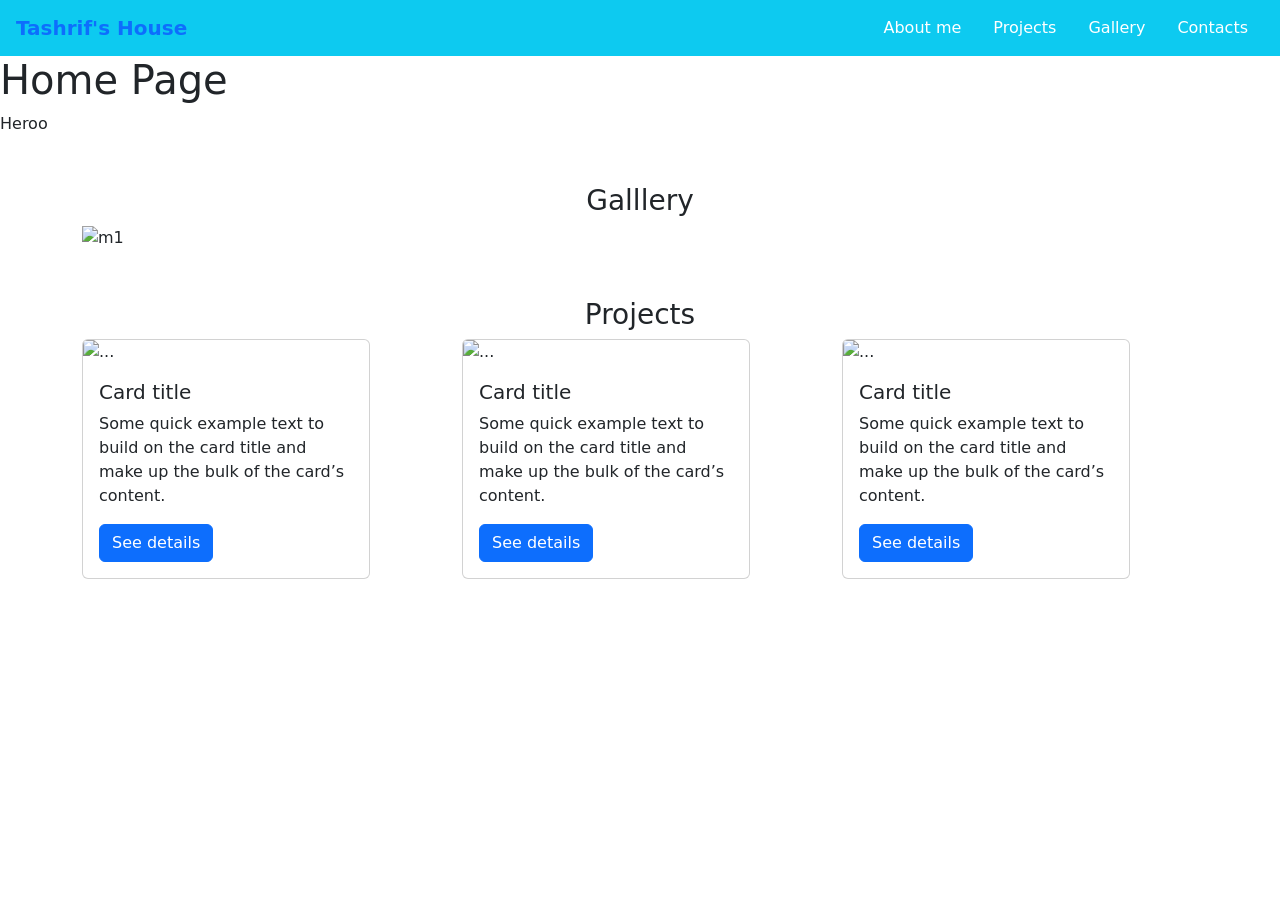
==== index.html @ c60eacaa "Add files via upload" ====
<!DOCTYPE html>
<html lang="en">

<head>
    <meta charset="UTF-8">
    <meta name="viewport" content="width=device-width, initial-scale=1.0">
    <title>Tashrif's House</title>
    <link rel="stylesheet" href="style.css">
    <link href="https://cdn.jsdelivr.net/npm/bootstrap@5.3.8/dist/css/bootstrap.min.css" rel="stylesheet"
        integrity="sha384-sRIl4kxILFvY47J16cr9ZwB07vP4J8+LH7qKQnuqkuIAvNWLzeN8tE5YBujZqJLB" crossorigin="anonymous">
    <script src="https://cdn.jsdelivr.net/npm/bootstrap@5.3.8/dist/js/bootstrap.bundle.min.js"
        integrity="sha384-FKyoEForCGlyvwx9Hj09JcYn3nv7wiPVlz7YYwJrWVcXK/BmnVDxM+D2scQbITxI"
        crossorigin="anonymous"></script>
    <link rel="stylesheet" href="https://cdnjs.cloudflare.com/ajax/libs/animate.css/4.1.1/animate.min.css"
        integrity="sha512-c42qTSw/wPZ3/5LBzD+Bw5f7bSF2oxou6wEb+I/lqeaKV5FDIfMvvRp772y4jcJLKuGUOpbJMdg/BTl50fJYAw=="
        crossorigin="anonymous" referrerpolicy="no-referrer" />

</head>

<body>
    <header>
        <nav id="navbar-example" class="navbar bg-info px-3 ">
            <a class="navbar-brand fw-bold text-primary animate__animated animate__fadeInLeft"
                href="index.html">Tashrif's
                House</a>
            <ul class="nav nav-pills">
                <li class="nav-item">
                    <a class="nav-link text-white animate__animated animate__fadeInLeft" href="about.html">About me</a>
                </li>
                <li class="nav-item">
                    <a class="nav-link text-white animate__animated animate__fadeInLeft"
                        href="projects.html">Projects</a>
                </li>
                <li class="nav-item">
                    <a class="nav-link text-white animate__animated animate__fadeInLeft" href="gallery.html">Gallery</a>
                </li>
                <li class="nav-item">
                    <a class="nav-link text-white animate__animated animate__fadeInLeft"
                        href="contacts.html">Contacts</a>
                </li>
            </ul>
        </nav>

    </header>
    <main>
        <h1>Home Page</h1>

        <div class="hero">Heroo</div>
        <div class="container">
            <div class="gallery">
                <h3 class="text-center mt-5 mb-2">Galllery</h3>
                <div id="carouselExampleCaptions" class="carousel slide">
                    <div class="carousel-indicators">
                        <button type="button" data-bs-target="#carouselExampleCaptions" data-bs-slide-to="0"
                            class="active" aria-current="true" aria-label="Slide 1"></button>
                        <button type="button" data-bs-target="#carouselExampleCaptions" data-bs-slide-to="1"
                            aria-label="Slide 2"></button>
                        <button type="button" data-bs-target="#carouselExampleCaptions" data-bs-slide-to="2"
                            aria-label="Slide 3"></button>
                        <button type="button" data-bs-target="#carouselExampleCaptions" data-bs-slide-to="3"
                            aria-label="Slide 4"></button>
                        <button type="button" data-bs-target="#carouselExampleCaptions" data-bs-slide-to="4"
                            aria-label="Slide 5"></button>
                        <button type="button" data-bs-target="#carouselExampleCaptions" data-bs-slide-to="5"
                            aria-label="Slide 6"></button>
                    </div>
                    <div class="carousel-inner">
                        <div class="carousel-item active">
                            <img src="Assets/1.png" class="d-block w-100" alt="m1">
                            <div class="carousel-caption d-none d-md-block">
                                <h5>First slide label</h5>
                                <p>Some representative placeholder content for the first slide.</p>
                            </div>
                        </div>
                        <div class="carousel-item">
                            <img src="Assets/2.png" class="d-block w-100" alt="me2">
                            <div class="carousel-caption d-none d-md-block">
                                <h5>Second slide label</h5>
                                <p>Some representative placeholder content for the second slide.</p>
                            </div>
                        </div>
                        <div class="carousel-item">
                            <img src="Assets/3.png" class="d-block w-100" alt="me3">
                            <div class="carousel-caption d-none d-md-block">
                                <h5>Third slide label</h5>
                                <p>Some representative placeholder content for the third slide.</p>
                            </div>
                        </div>
                        <div class="carousel-item">
                            <img src="Assets/4.png" class="d-block w-100" alt="me3">
                            <div class="carousel-caption d-none d-md-block">
                                <h5>Third slide label</h5>
                                <p>Some representative placeholder content for the third slide.</p>
                            </div>
                        </div>
                        <div class="carousel-item">
                            <img src="Assets/5.png" class="d-block w-100" alt="me5">
                            <div class="carousel-caption d-none d-md-block">
                                <h5>Third slide label</h5>
                                <p>Some representative placeholder content for the third slide.</p>
                            </div>
                        </div>
                        <div class="carousel-item">
                            <img src="Assets/6.png" class="d-block w-100" alt="me6">
                            <div class="carousel-caption d-none d-md-block">
                                <h5>Third slide label</h5>
                                <p>Some representative placeholder content for the third slide.</p>
                            </div>
                        </div>
                    </div>
                    <button class="carousel-control-prev" type="button" data-bs-target="#carouselExampleCaptions"
                        data-bs-slide="prev">
                        <span class="carousel-control-prev-icon" aria-hidden="true"></span>
                        <span class="visually-hidden">Previous</span>
                    </button>
                    <button class="carousel-control-next" type="button" data-bs-target="#carouselExampleCaptions"
                        data-bs-slide="next">
                        <span class="carousel-control-next-icon" aria-hidden="true"></span>
                        <span class="visually-hidden">Next</span>
                    </button>
                </div>
            </div>
            <div class="projects">
                <h3 class="text-center mt-5 mb-2">Projects</h3>
                <div class="row">
                    <div class="col">
                        <div class="card" style="width: 18rem;">
                            <img src="..." class="card-img-top" alt="...">
                            <div class="card-body">
                                <h5 class="card-title">Card title</h5>
                                <p class="card-text">Some quick example text to build on the card title and make up the bulk of the card’s
                                    content.</p>
                                <a href="#" class="btn btn-primary">See details</a>
                            </div>
                        </div>
                    </div>
                    <div class="col">
                        <div class="card" style="width: 18rem;">
                            <img src="..." class="card-img-top" alt="...">
                            <div class="card-body">
                                <h5 class="card-title">Card title</h5>
                                <p class="card-text">Some quick example text to build on the card title and make up the bulk of the card’s
                                    content.</p>
                                <a href="#" class="btn btn-primary">See details</a>
                            </div>
                        </div>
                    </div>
                    <div class="col">
                        <div class="card" style="width: 18rem;">
                            <img src="..." class="card-img-top" alt="...">
                            <div class="card-body">
                                <h5 class="card-title">Card title</h5>
                                <p class="card-text">Some quick example text to build on the card title and make up the bulk of the card’s
                                    content.</p>
                                <a href="#" class="btn btn-primary">See details</a>
                            </div>
                        </div>
                    </div>
                </div>

            </div>
        </div>
    </main>
    <footer>

    </footer>
</body>

</html>
---- style.css ----
body,
html {
    height: 100%;
    margin: 0;
    font-size: 16px;
    font-family: "Lato", sans-serif;
    font-weight: 400;
    line-height: 1.8em;
    color: #666;
    background-color: #b6f8ef;
}

.topnav {
    overflow: hidden;
    background-color: #333;
}

.topnav a {
    display: inline;
    color: #1affa3;
    text-align: center;
    padding: 14px 16px;
    text-decoration: none;
}

.topnav a:hover {
    background-color: #111;
}

.pimg1,
.pimg2,
.pimg3 {
    position: relative;
    opacity: 0.70;
    background-position: center;
    background-size: cover;
    background-repeat: no-repeat;
    background-attachment: fixed;
}

.pimg1 {
    background-image: url('image1.jpg');
    min-height: 100%;
}

.pimg2 {
    background-image: url('image2.jpg');
    min-height: 400px;
}

.pimg3 {
    background-image: url('image3.jpg');
    min-height: 400px;
}

.section {
    text-align: center;
    padding: 50px 80px;
}

.section-light {
    background-color: #f4f4f4;
    color: #666;
}

.section-dark {
    background-color: #282e34;
    color: #ddd;
}

.ptext {
    position: absolute;
    top: 50%;
    width: 100%;
    text-align: center;
    color: #000;
    font-size: 27px;
    letter-spacing: 8px;
    text-transform: uppercase;
}

.ptext .border {
    background-color: #111;
    color: #fff;
    padding: 20px;
}

.ptext .border.trans {
    background-color: transparent;
}

@media(max-width:568px) {

    .pimg1,
    .pimg2,
    .pimg3 {
        background-attachment: scroll;
    }
}
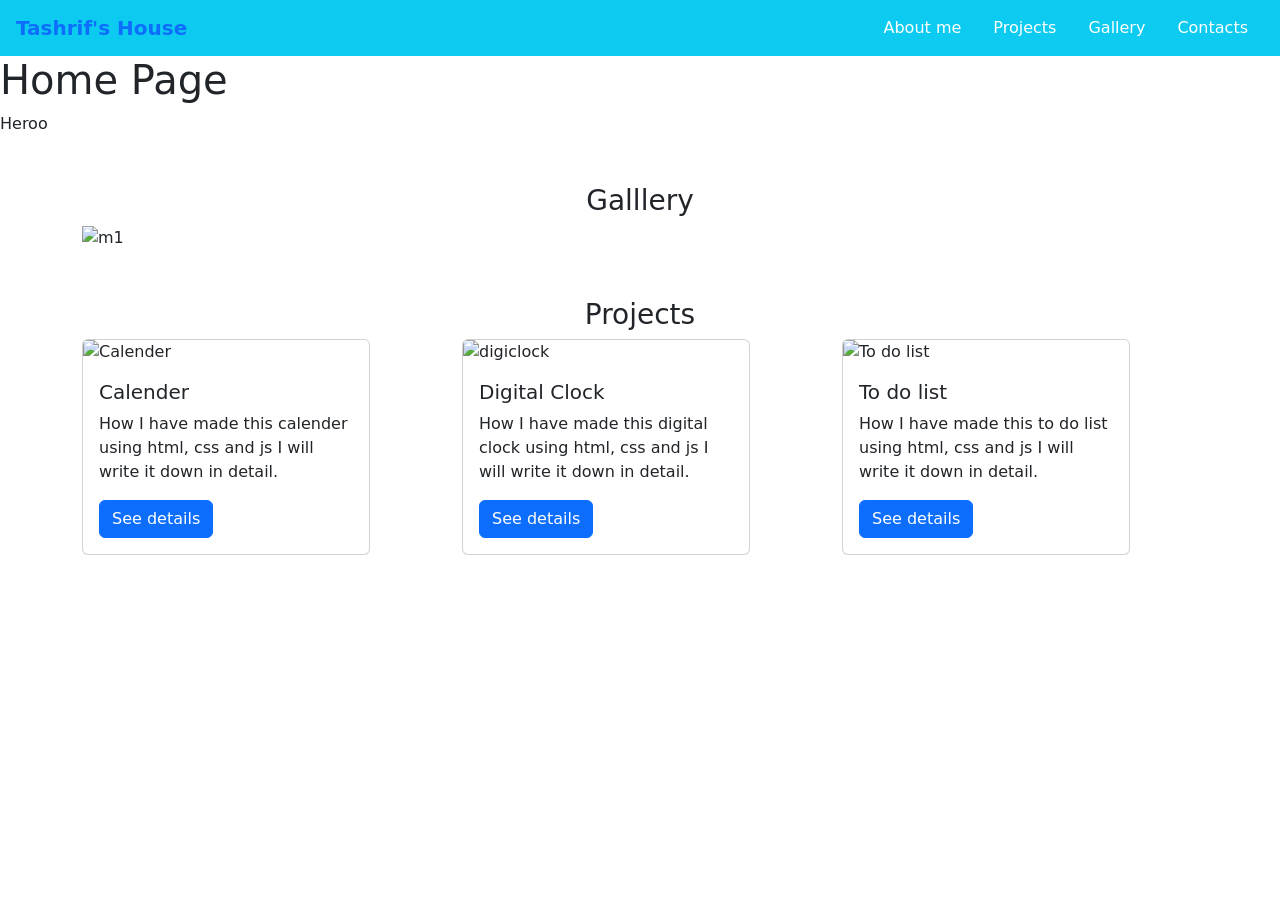
==== commit dcd3a924: "Add files via upload" ====
--- a/index.html
+++ b/index.html
@@ -125,33 +125,30 @@
                 <div class="row">
                     <div class="col">
                         <div class="card" style="width: 18rem;">
-                            <img src="..." class="card-img-top" alt="...">
+                            <img src="Assets/Calender.png" class="card-img-top" alt="Calender">
                             <div class="card-body">
-                                <h5 class="card-title">Card title</h5>
-                                <p class="card-text">Some quick example text to build on the card title and make up the bulk of the card’s
-                                    content.</p>
+                                <h5 class="card-title">Calender</h5>
+                                <p class="card-text">How I have made this calender using html, css and js I will write it down in detail.</p>
                                 <a href="#" class="btn btn-primary">See details</a>
                             </div>
                         </div>
                     </div>
                     <div class="col">
                         <div class="card" style="width: 18rem;">
-                            <img src="..." class="card-img-top" alt="...">
+                            <img src="Assets/DIGICLOCK.png" class="card-img-top" alt="digiclock">
                             <div class="card-body">
-                                <h5 class="card-title">Card title</h5>
-                                <p class="card-text">Some quick example text to build on the card title and make up the bulk of the card’s
-                                    content.</p>
+                                <h5 class="card-title">Digital Clock</h5>
+                                <p class="card-text">How I have made this digital clock using html, css and js I will write it down in detail.</p>
                                 <a href="#" class="btn btn-primary">See details</a>
                             </div>
                         </div>
                     </div>
                     <div class="col">
                         <div class="card" style="width: 18rem;">
-                            <img src="..." class="card-img-top" alt="...">
+                            <img src="Assets/To do list.png" class="card-img-top" alt="To do list">
                             <div class="card-body">
-                                <h5 class="card-title">Card title</h5>
-                                <p class="card-text">Some quick example text to build on the card title and make up the bulk of the card’s
-                                    content.</p>
+                                <h5 class="card-title">To do list</h5>
+                                <p class="card-text">How I have made this to do list using html, css and js I will write it down in detail.</p>
                                 <a href="#" class="btn btn-primary">See details</a>
                             </div>
                         </div>
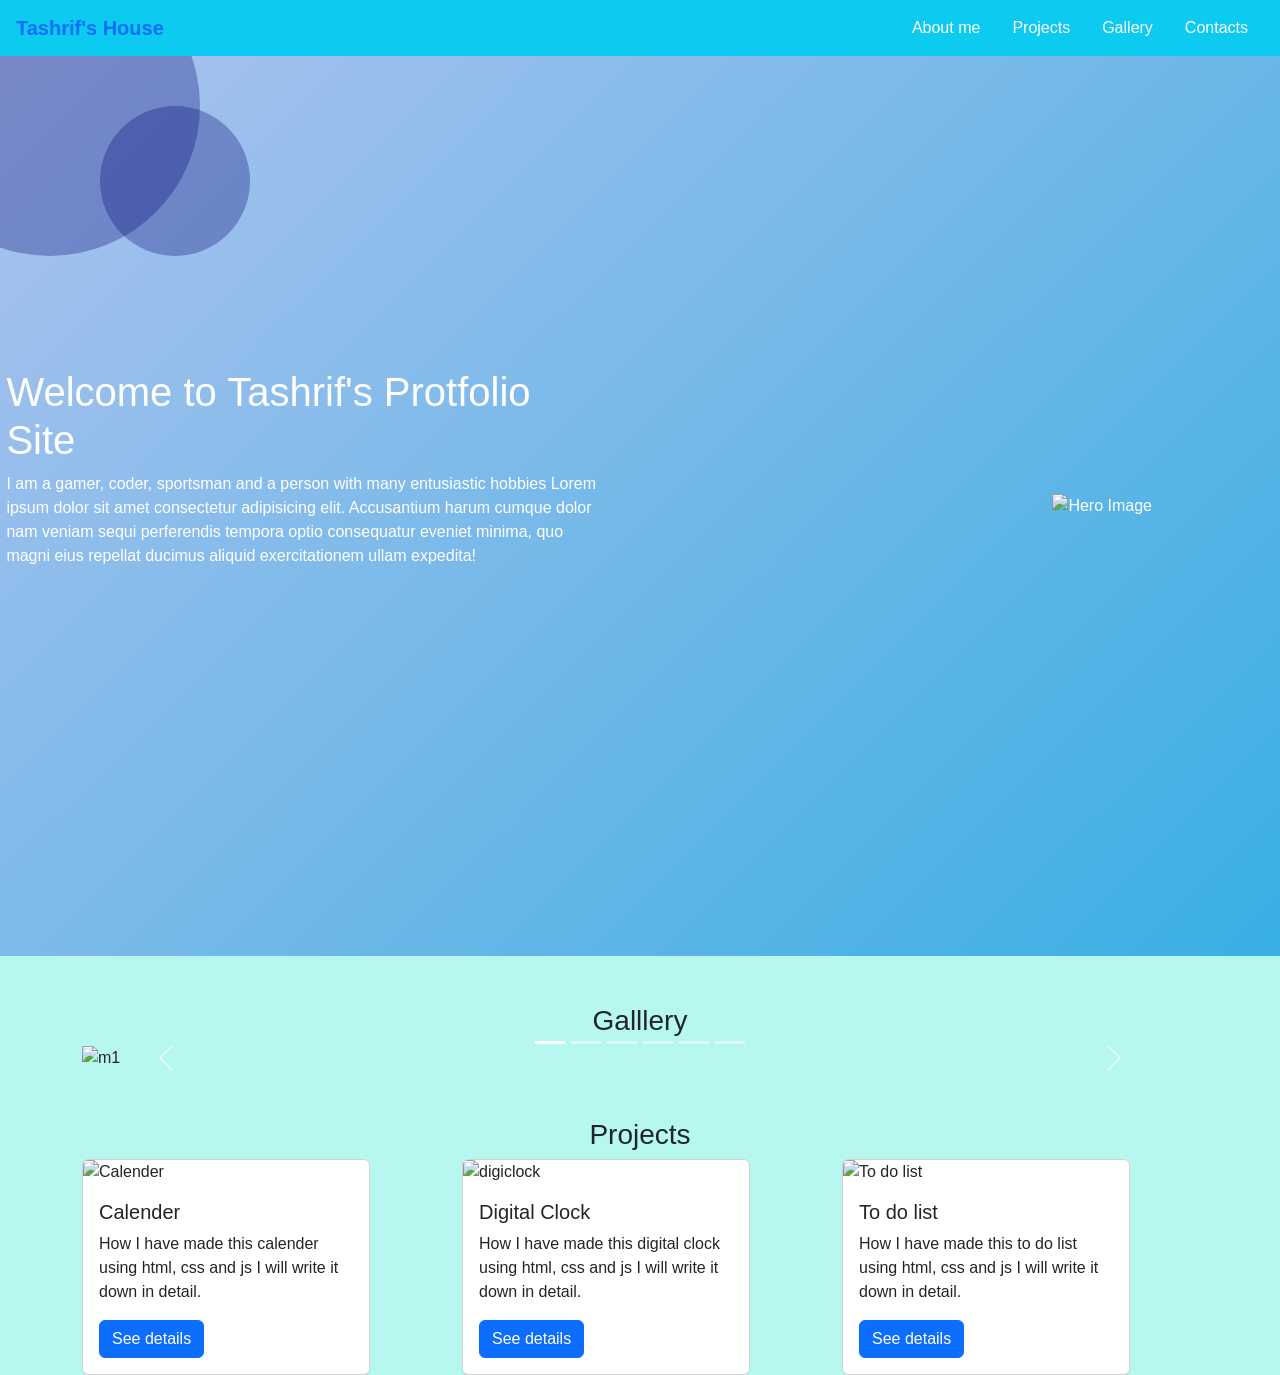
==== commit 3bb094b3: "Add files via upload" ====
--- a/index.html
+++ b/index.html
@@ -43,11 +43,18 @@
 
     </header>
     <main>
-        <h1>Home Page</h1>
-
-        <div class="hero">Heroo</div>
+        <section class="hero">
+            <div class="hero-content">
+                <h1>Welcome to Tashrif's Protfolio Site</h1>
+                <p>I am a gamer, coder, sportsman and a person with many entusiastic hobbies Lorem ipsum dolor sit amet consectetur adipisicing elit. Accusantium harum cumque dolor nam veniam sequi perferendis tempora optio consequatur eveniet minima, quo magni eius repellat ducimus aliquid exercitationem ullam expedita!</p>
+                <a href="#slider" class="cta-button">Get Started</a>
+            </div>
+            <img src="Assets/ok.png" alt="Hero Image" class="hero-image">
+            <div class="circle circle-1"></div>
+            <div class="circle circle-2"></div>
+        </section>
         <div class="container">
-            <div class="gallery">
+            <section class="gallery">
                 <h3 class="text-center mt-5 mb-2">Galllery</h3>
                 <div id="carouselExampleCaptions" class="carousel slide">
                     <div class="carousel-indicators">
@@ -119,8 +126,8 @@
                         <span class="visually-hidden">Next</span>
                     </button>
                 </div>
-            </div>
-            <div class="projects">
+            </section>
+            <section class="projects">
                 <h3 class="text-center mt-5 mb-2">Projects</h3>
                 <div class="row">
                     <div class="col">
@@ -128,17 +135,19 @@
                             <img src="Assets/Calender.png" class="card-img-top" alt="Calender">
                             <div class="card-body">
                                 <h5 class="card-title">Calender</h5>
-                                <p class="card-text">How I have made this calender using html, css and js I will write it down in detail.</p>
+                                <p class="card-text">How I have made this calender using html, css and js I will write
+                                    it down in detail.</p>
                                 <a href="#" class="btn btn-primary">See details</a>
                             </div>
                         </div>
                     </div>
                     <div class="col">
                         <div class="card" style="width: 18rem;">
-                            <img src="Assets/DIGICLOCK.png" class="card-img-top" alt="digiclock">
+                            <img src="Assets/ChatGPT Image Judigitalclock1.png" class="card-img-top" alt="digiclock">
                             <div class="card-body">
                                 <h5 class="card-title">Digital Clock</h5>
-                                <p class="card-text">How I have made this digital clock using html, css and js I will write it down in detail.</p>
+                                <p class="card-text">How I have made this digital clock using html, css and js I will
+                                    write it down in detail.</p>
                                 <a href="#" class="btn btn-primary">See details</a>
                             </div>
                         </div>
@@ -148,14 +157,15 @@
                             <img src="Assets/To do list.png" class="card-img-top" alt="To do list">
                             <div class="card-body">
                                 <h5 class="card-title">To do list</h5>
-                                <p class="card-text">How I have made this to do list using html, css and js I will write it down in detail.</p>
+                                <p class="card-text">How I have made this to do list using html, css and js I will write
+                                    it down in detail.</p>
                                 <a href="#" class="btn btn-primary">See details</a>
                             </div>
                         </div>
                     </div>
                 </div>
 
-            </div>
+            </section>
         </div>
     </main>
     <footer>
--- a/style.css
+++ b/style.css
@@ -1,3 +1,4 @@
+
 body,
 html {
     height: 100%;
@@ -96,4 +97,204 @@
     .pimg3 {
         background-attachment: scroll;
     }
+}
+
+* {
+    margin: 0;
+    padding: 0;
+    box-sizing: border-box;
+    font-family: sans-serif;
+}
+
+body {
+    background: white;
+}
+
+.hero {
+    min-height: 100vh;
+    display: flex;
+    align-items: center;
+    background: linear-gradient(-45deg, #28058a, #3c78e7, #12a9e0, #adc2ee);
+    background-size: 400% 400%;
+    animation: gradientBG 10s ease infinite;
+    color: white;
+    position: relative;
+    overflow: hidden;
+    padding: 0.5%;
+}
+
+@keyframes gradeintBG {
+    0% {
+        background-position: 0% 50%;
+    }
+
+    50% {
+        background-position: 100% 50%;
+    }
+
+    100% {
+        background-position: 0% 50%;
+    }
+}
+
+.hero-content {
+    max-width: 600px;
+    z-index: 2;
+}
+
+.hero-h1 {
+    font-size: 3rem;
+    margin-bottom: 1rem;
+    opacity: 0;
+    transform: translateY(30px);
+    animation: fadeInUp 1s ease 0.3s forwards;
+}
+
+.hero-p {
+    font-size: 1.2rem;
+    margin-bottom: 2rem;
+    opacity: 1.6;
+    transform: translateY(30px);
+    animation: fadeInUp 1s ease 0.6s forwards;
+}
+
+@keyframes fadeInUp {
+    from {
+        opacity: 0;
+        transform: translateY(30px);
+    }
+
+    to {
+        opacity: 1;
+        transform: translateY(0);
+    }
+}
+
+.cta-button {
+    display: inline-block;
+    padding: 15px 30px;
+    background-color: white;
+    color: blue;
+    text-decoration: none;
+    font-weight: bold;
+    border-radius: 50px;
+    transition: all 0.3s ease;
+    opacity: 0;
+    transform: translateY(30px);
+    animation: fadeInUp 1s ease 0.9s;
+    position: relative;
+    overflow: hidden;
+}
+
+.cta-button:hover {
+    transform: translateY(-20px);
+    box-shadow: 0 20px 20px rgba(0, 0, 0, 0.2);
+}
+
+.cta-button::after {
+    content: '';
+    position: absolute;
+    top: 0;
+    left: 0;
+    width: 100%;
+    height: 100%;
+    background: rgba(51, 39, 227, 0.7);
+    border-radius: 50px;
+    transform: scale(0);
+    opacity: 0;
+    transform: transform 0.5s, opacity 0.5s;
+}
+
+.cta-button:hover::after {
+    transform: scale(1.2);
+    opacity: 1;
+}
+
+.hero-image {
+    position: absolute;
+    right: 10%;
+    max-width: 40%;
+    opacity: 0;
+    transform: translateY(30px);
+    animation: fadeInUp 1s ease 1.2s forwards, float 6s ease-in-out 2s infinite;
+}
+
+@keyframes float {
+    0% {
+        transform: translateY(0px);
+    }
+
+    25% {
+        transform: translateY(-20px);
+    }
+
+    50% {
+        transform: translateY(0px);
+    }
+
+    75% {
+        transform: translateY(20px);
+    }
+
+    100% {
+        transform: translateY(0px);
+    }
+}
+
+.circle {
+    position: absolute;
+    border-radius: 50%;
+    background: rgba(3, 4, 112, 0.3);
+}
+
+.circle-1 {
+    width: 300px;
+    height: 300px;
+    top: -100px;
+    left: -100px;
+    animation: pulse 8s infinite;
+}
+
+.circle-2 {
+    width: 150px;
+    height: 150px;
+    top: 50px;
+    left: 100px;
+    animation: pulse 6s infinite 2s;
+}
+
+@keyframes pulse {
+    0% {
+        transform: scale(1);
+        opacity: 0.5;
+    }
+    50% {
+        transform: scale(1.2);
+        opacity: 0.2;
+    }
+    100% {
+        transform: scale(1);
+        opacity: 0.5;
+    }
+}
+
+@media (max-width: 768px) {
+    .hero {
+        text-align: center;
+        flex-direction: column;
+        padding-top: 100px;
+    }    
+    .hero-content {
+        max-width: 100%;
+    }
+    .hero-image {
+        position: relative;
+        right: auto;
+        max-width: 80%;
+        margin-top: 50px;
+    }
+    .hero-h1 {
+        font-size: 2.2rem;
+        font-weight: 800;
+    }
 }
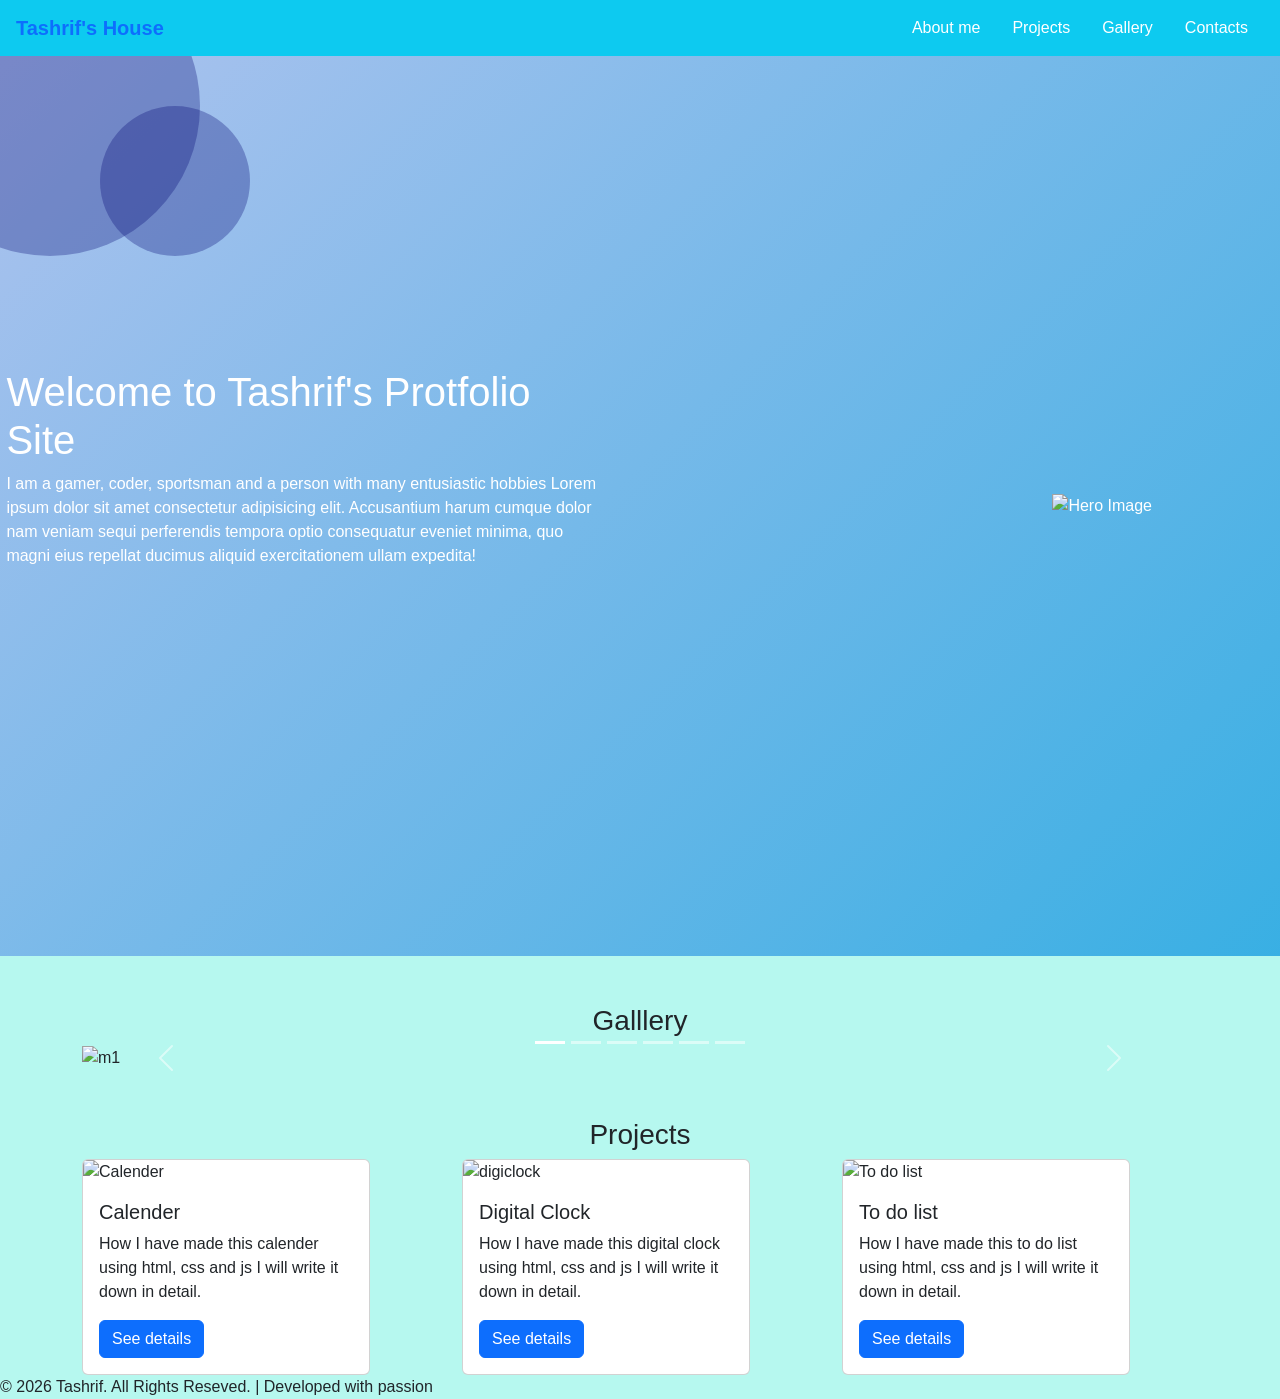
==== commit 45acb8d9: "Add files via upload" ====
--- a/index.html
+++ b/index.html
@@ -14,6 +14,9 @@
     <link rel="stylesheet" href="https://cdnjs.cloudflare.com/ajax/libs/animate.css/4.1.1/animate.min.css"
         integrity="sha512-c42qTSw/wPZ3/5LBzD+Bw5f7bSF2oxou6wEb+I/lqeaKV5FDIfMvvRp772y4jcJLKuGUOpbJMdg/BTl50fJYAw=="
         crossorigin="anonymous" referrerpolicy="no-referrer" />
+    <!-- Font Awesome for icons (optional) -->
+
+    <link rel="stylesheet" href="https://cdnjs.cloudflare.com/ajax/libs/font-awesome/6.0.0-beta3/css/all.min.css">
 
 </head>
 
@@ -46,7 +49,10 @@
         <section class="hero">
             <div class="hero-content">
                 <h1>Welcome to Tashrif's Protfolio Site</h1>
-                <p>I am a gamer, coder, sportsman and a person with many entusiastic hobbies Lorem ipsum dolor sit amet consectetur adipisicing elit. Accusantium harum cumque dolor nam veniam sequi perferendis tempora optio consequatur eveniet minima, quo magni eius repellat ducimus aliquid exercitationem ullam expedita!</p>
+                <p>I am a gamer, coder, sportsman and a person with many entusiastic hobbies Lorem ipsum dolor sit amet
+                    consectetur adipisicing elit. Accusantium harum cumque dolor nam veniam sequi perferendis tempora
+                    optio consequatur eveniet minima, quo magni eius repellat ducimus aliquid exercitationem ullam
+                    expedita!</p>
                 <a href="#slider" class="cta-button">Get Started</a>
             </div>
             <img src="Assets/ok.png" alt="Hero Image" class="hero-image">
@@ -54,7 +60,7 @@
             <div class="circle circle-2"></div>
         </section>
         <div class="container">
-            <section class="gallery">
+            <section id="slider" class="gallery">
                 <h3 class="text-center mt-5 mb-2">Galllery</h3>
                 <div id="carouselExampleCaptions" class="carousel slide">
                     <div class="carousel-indicators">
@@ -137,7 +143,8 @@
                                 <h5 class="card-title">Calender</h5>
                                 <p class="card-text">How I have made this calender using html, css and js I will write
                                     it down in detail.</p>
-                                <a href="#" class="btn btn-primary">See details</a>
+                                <a href="https://github.com/tashrifsaeed2-dot/mycalender.git" class="btn btn-primary"
+                                    target="_blank">See details</a>
                             </div>
                         </div>
                     </div>
@@ -148,7 +155,8 @@
                                 <h5 class="card-title">Digital Clock</h5>
                                 <p class="card-text">How I have made this digital clock using html, css and js I will
                                     write it down in detail.</p>
-                                <a href="#" class="btn btn-primary">See details</a>
+                                <a href="https://github.com/tashrifsaeed2-dot/Digital-Clock" class="btn btn-primary"
+                                    target="_blank">See details</a>
                             </div>
                         </div>
                     </div>
@@ -159,7 +167,8 @@
                                 <h5 class="card-title">To do list</h5>
                                 <p class="card-text">How I have made this to do list using html, css and js I will write
                                     it down in detail.</p>
-                                <a href="#" class="btn btn-primary">See details</a>
+                                <a href="https://github.com/tashrifsaeed2-dot/To-Do-List-App-using-JS"
+                                    class="btn btn-primary" target="_blank">See details</a>
                             </div>
                         </div>
                     </div>
@@ -169,7 +178,15 @@
         </div>
     </main>
     <footer>
+        <div class="footer-container">
+            <div class="footer-column"></div>
+            <div class="footer-column"></div>
+            <div class="footer-column"></div>
 
+            <div class="footer-bottom">
+                <p>&copy; 2026 Tashrif. All Rights Reseved. | Developed with passion</p>
+            </div>
+        </div>
     </footer>
 </body>
 
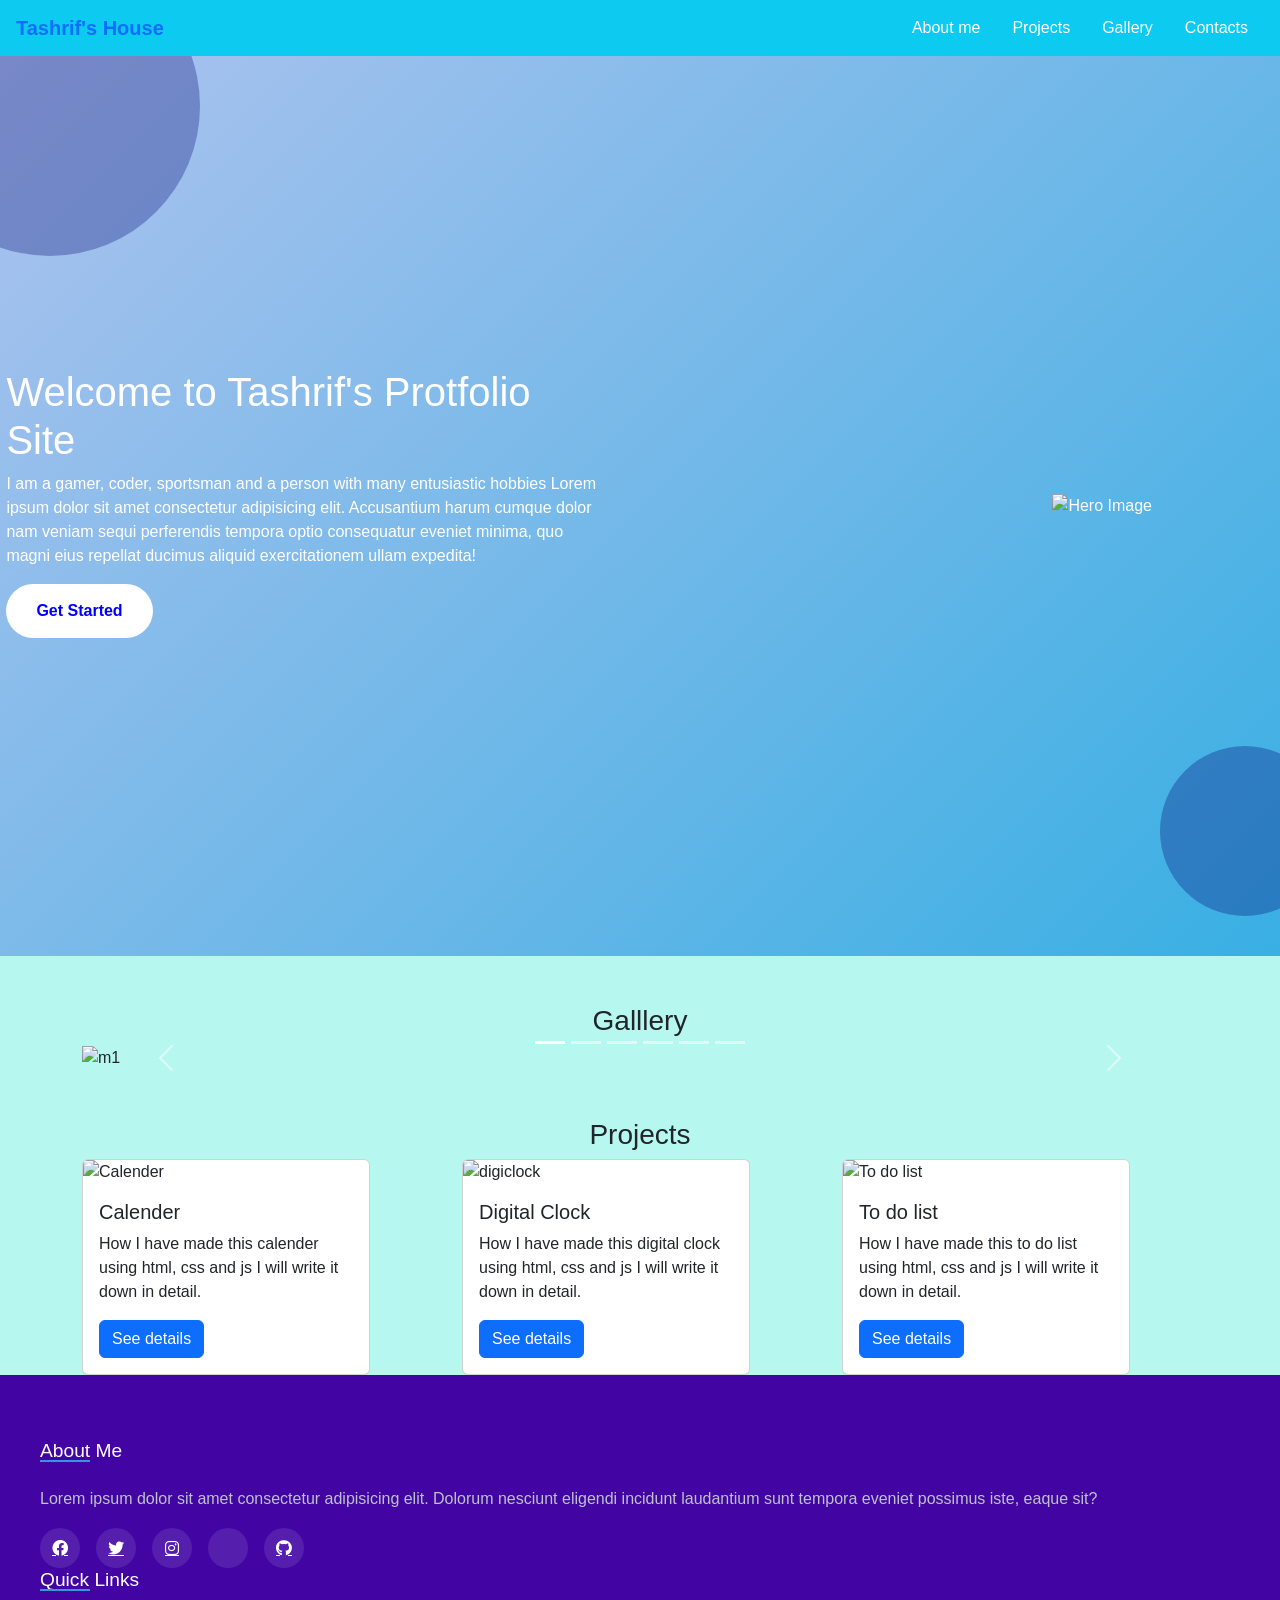
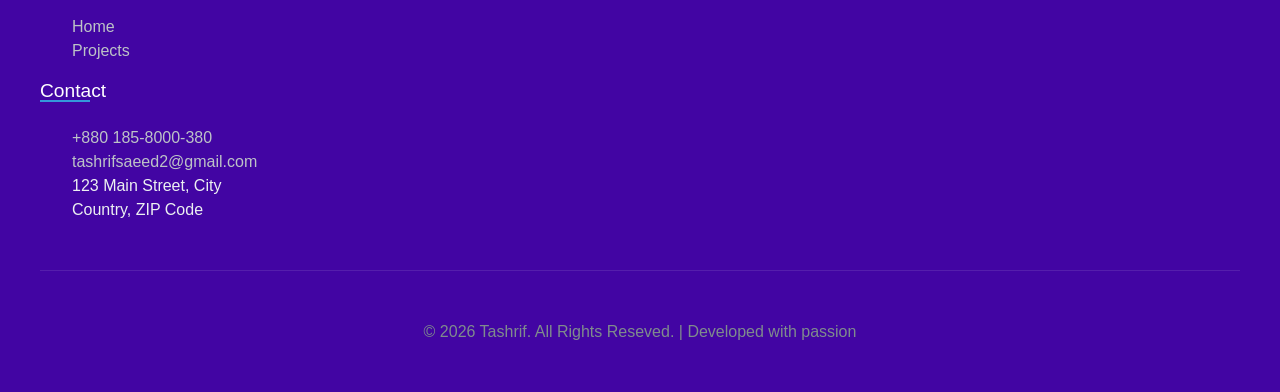
==== commit 6b78015d: "Add files via upload" ====
--- a/index.html
+++ b/index.html
@@ -179,14 +179,38 @@
     </main>
     <footer>
         <div class="footer-container">
-            <div class="footer-column"></div>
-            <div class="footer-column"></div>
-            <div class="footer-column"></div>
-
-            <div class="footer-bottom">
-                <p>&copy; 2026 Tashrif. All Rights Reseved. | Developed with passion</p>
+            <div class="footer-column">
+                <h3>About Me</h3>
+                <p>Lorem ipsum dolor sit amet consectetur adipisicing elit. Dolorum nesciunt eligendi incidunt
+                    laudantium sunt tempora eveniet possimus iste, eaque sit?</p>
+                <div class="social-links">
+                    <a href="#"><i class="fab fa-facebook"></i></a>
+                    <a href="#"><i class="fab fa-twitter"></i></a>
+                    <a href="#"><i class="fab fa-instagram"></i></a>
+                    <a href="#"><i class="linkedin-in"></i></a>
+                    <a href="#"><i class="fab fa-github"></i></a>
+                </div>
+                <div class="footer-column">
+                    <h3>Quick Links</h3>
+                    <ul>
+                        <li><a href="#">Home</a></li>
+                        <li><a href="#">Projects</a></li>
+                    </ul>
+                </div>
+                <div class="footer-column">
+                    <h3>Contact</h3>
+                    <ul>
+                        <li><a href="tel:+12345678903">+880 185-8000-380</a></li>
+                        <li><a href="mailto:info@example.com">tashrifsaeed2@gmail.com</a></li>
+                        <li>123 Main Street, City</li>
+                        <li>Country, ZIP Code</li>
+                    </ul>
+                </div>
+
+                <div class="footer-bottom">
+                    <p>&copy; 2026 Tashrif. All Rights Reseved. | Developed with passion</p>
+                </div>
             </div>
-        </div>
     </footer>
 </body>
 
--- a/style.css
+++ b/style.css
@@ -181,7 +181,7 @@
     transition: all 0.3s ease;
     opacity: 0;
     transform: translateY(30px);
-    animation: fadeInUp 1s ease 0.9s;
+    animation: fadeInUp 1s ease 0.9s forwards;
     position: relative;
     overflow: hidden;
 }
@@ -256,10 +256,10 @@
 }
 
 .circle-2 {
-    width: 150px;
-    height: 150px;
-    top: 50px;
-    left: 100px;
+    width: 170px;
+    height: 170px;
+    bottom: 40px;
+    right: -50px;
     animation: pulse 6s infinite 2s;
 }
 
@@ -297,4 +297,139 @@
         font-size: 2.2rem;
         font-weight: 800;
     }
+}
+
+
+
+footer {
+    background: #4205a3;
+    color: #ecf0f1;
+    padding: 4rem 2rem 2rem;
+    position: relative;
+    overflow: hidden;
+}
+
+.footer-container {
+    max-width: 1200px;
+    margin: 0 auto;
+    display: grid;
+    grid-template-columns: repeat(auto-fit, minmax(200px, 1fr));
+    gap: 2rem;
+}
+
+.footer-column h3 {
+    color: #fff;
+    font-size: 1.2rem;
+    margin-bottom: 1.5rem;
+    position: relative;
+    padding-bottom: 0,5rem;
+}
+
+.footer-column h3::after {
+    content: '';
+    position: absolute;
+    left: 0;
+    bottom: 0;
+    width: 50px;
+    height: 2px;
+    background: #3498db;
+    transition: width 0.3s ease;
+}
+
+.footer-column:hover h3::after {
+    width: 80px;
+}
+
+.footer-column ul {
+    list-style: none;
+}
+
+.footer-column ul li a {
+    color: #bdc3c7;
+    text-decoration: none;
+    transition: all 0.3s ease;
+    display: inline-block;
+}
+
+.footer-column ul li a:hover {
+    color: #3498db;
+    transform: translateX(5px);
+}
+
+.footer-column p {
+    color: #bdc3c7;
+    line-height: 1.6;
+    margin-bottom: 1rem;
+}
+
+.social-links {
+    display: flex;
+    gap: 1rem;
+    margin-top: 1rem;
+}
+
+.social-links a {
+    display: inline-flex;
+    align-items: center;
+    justify-content: center;
+    width: 40px;
+    height: 40px;
+    background: rgba(255, 255, 255, 0.1);
+    border-radius: 50%;
+    color: #fff;
+    transition: all 0.3s ease;
+}
+
+.social-links a:hover {
+    background: #3498db;
+    transform: translateY(-3px);
+}
+
+.footer-bottom {
+    text-align: center;
+    padding-top: 3rem;
+    margin-top: 3rem;
+    border-top: 1px solid rgba(255, 255, 255,0.1);
+}
+
+.footer-bottom p {
+    color: #7f8c8d;
+}
+
+.footer-decoration {
+    position: absolute;
+    width: 300px;
+    height: 300px;
+    border-radius: 50%;
+    background: rgna(52, 152, 219, 0.1);
+    filter: blur(50px);
+    z-index: 0;
+}
+
+.decoration-1 {
+    top: -100px;
+    right: -100px;
+}
+
+.decoration-2 {
+    bottom: -50px;
+    left: -50px;
+}
+
+@media (max-width: 768px) {
+    .footer-container {
+        grid-template-columns: 1fr;
+    }
+
+    .footer-column2rem {
+        margin-bottom: 2rem;
+    }
+
+    .footer-bottom h3::after {
+        width: 40px;
+    }
+
+    .footer-column:hover h3::after {
+        border-block-end-width: 60px;
+    }
 }
